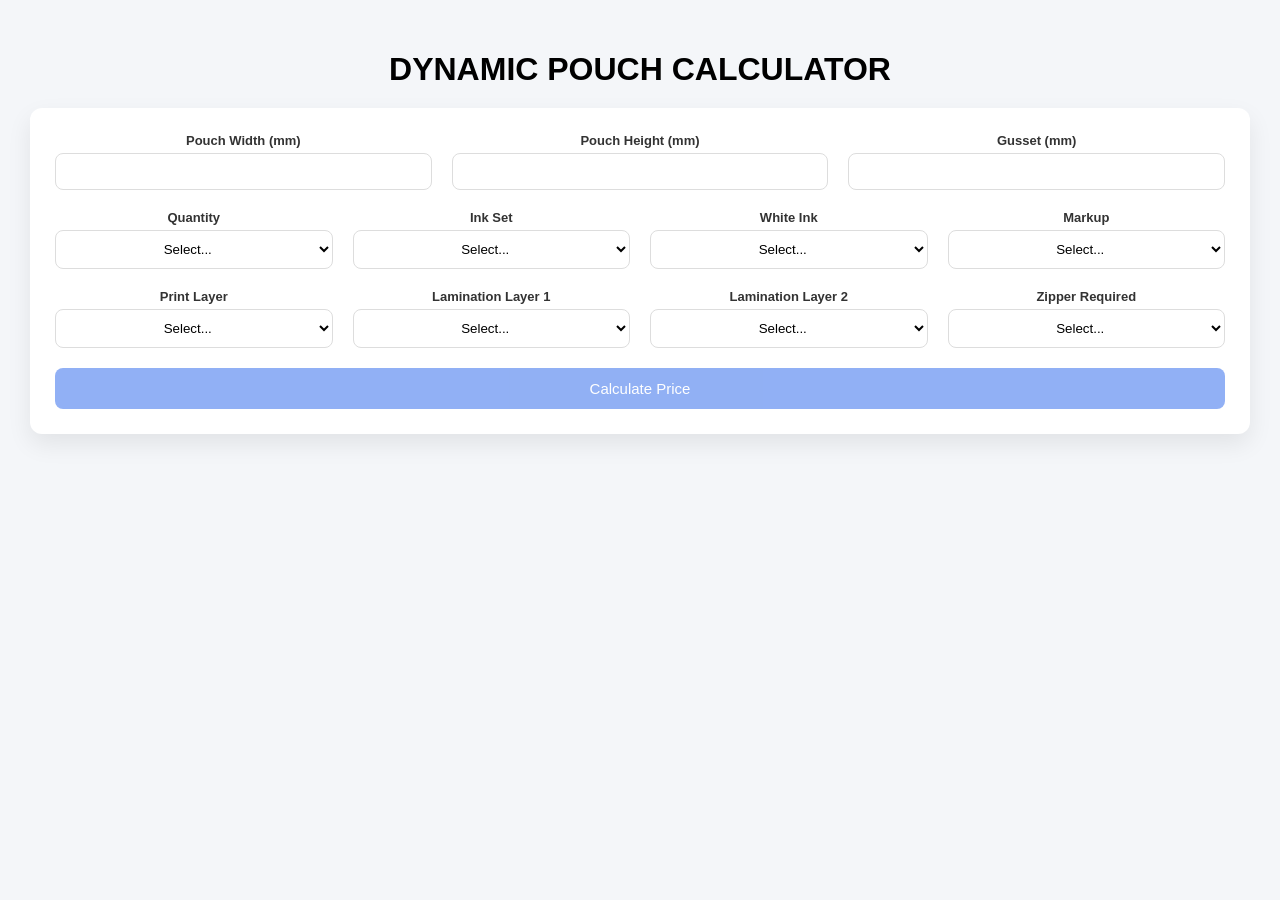
==== dynamic.html @ 2430ea6a "save" ====
<!DOCTYPE html>
<html lang="en">
<head>
  <meta charset="UTF-8" />
  <title>Dynamic Pouch Calculator</title>
  <link rel="stylesheet" href="dynamic.css">
</head>

<body>

<h1>DYNAMIC POUCH CALCULATOR</h1>

<div class="container">

  <!-- ROW 1: DIMENSIONS -->
  <div class="row">
    <div class="field">
      <label>Pouch Width (mm)</label>
      <input type="number" id="pouchWidth">
    </div>

    <div class="field">
      <label>Pouch Height (mm)</label>
      <input type="number" id="pouchHeight">
    </div>

    <div class="field">
      <label>Gusset (mm)</label>
      <input type="number" id="gusset">
    </div>
  </div>

  <!-- ROW 2: JOB SETTINGS -->
  <div class="row">
    <div class="field">
      <label>Quantity</label>
      <select id="quantity"></select>
    </div>

    <div class="field">
      <label>Ink Set</label>
      <select id="inkSet"></select>
    </div>

    <div class="field">
      <label>White Ink</label>
      <select id="whiteInk"></select>
    </div>

    <div class="field">
      <label>Markup</label>
      <select id="markup"></select>
    </div>
  </div>

  <!-- ROW 3: MATERIALS -->
  <div class="row">
    <div class="field">
      <label>Print Layer</label>
      <select id="printLayer"></select>
    </div>

    <div class="field">
      <label>Lamination Layer 1</label>
      <select id="lam1"></select>
    </div>

    <div class="field">
      <label>Lamination Layer 2</label>
      <select id="lam2"></select>
    </div>

    <div class="field">
      <label>Zipper Required</label>
      <select id="zipper">
    <option value="" selected disabled>Select...</option>
    <option value="yes">Yes</option>
    <option value="no">No</option>
      </select>
    </div>
  </div>

  <!-- BUTTON -->
  <button type="button" id="calcBtn" onclick="calculateDynamic()">
    Calculate Price
  </button>

</div>

<!-- OUTPUT -->
<div id="result"></div>

<script src="core.js"></script>
<script src="dynamic.js"></script>

</body>
</html>
---- dynamic.css ----
body {
  font-family: Arial, sans-serif;
  background: #f4f6f9;
  margin: 0;
  padding: 30px;
}

h1 {
  text-align: center;
  margin-bottom: 20px;
}

/* ================= MAIN CONTAINER ================= */
.container {
  max-width: 1200px;
  margin: auto;
  background: white;
  padding: 25px;
  border-radius: 12px;
  box-shadow: 0 10px 25px rgba(0,0,0,0.08);

  display: flex;
  flex-direction: column;
  gap: 20px;
}

/* ================= ROW SYSTEM ================= */
.row {
  display: grid;
  gap: 20px;
}

/* ROW 1: WIDTH / HEIGHT / GUSSET */
.row:nth-child(1) {
  grid-template-columns: repeat(3, 1fr);
}

/* ROW 2: QUANTITY / INK / WHITE / MARKUP */
.row:nth-child(2) {
  grid-template-columns: repeat(4, 1fr);
}

/* ROW 3: PRINT / LAM1 / LAM2 / ZIPPER */
.row:nth-child(3) {
  grid-template-columns: repeat(4, 1fr);
}

/* ================= FIELD ================= */
.field {
  display: flex;
  flex-direction: column;
  align-items: center;
  text-align: center;
}

/* LABEL */
label {
  font-weight: bold;
  font-size: 13px;
  margin-bottom: 5px;
  color: #333;
  text-align: center;
  width: 100%;
}

/* INPUTS */
input,
select {
  width: 100%;
  padding: 10px;
  border-radius: 8px;
  border: 1px solid #ddd;
  background: #fff;
  box-sizing: border-box;
  text-align: center;
}

/* ================= BUTTON ================= */
button {
  padding: 12px;
  border: none;
  border-radius: 8px;
  background: #2563eb;
  color: white;
  font-size: 15px;
  cursor: pointer;
}

button:hover {
  background: #1e4fd6;
}

/* ================= OUTPUT AREA ================= */
#result {
  max-width: 1200px;
  margin: 20px auto;
}

/* ================= COST GRID ================= */
.result-grid {
  display: grid;
  grid-template-columns: repeat(4, 1fr);
  gap: 15px;
}

/* ================= CARDS ================= */
.card {
  background: #0f172a;
  color: #fff;
  padding: 15px;
  border-radius: 10px;
  font-size: 13px;
  line-height: 1.6;

  display: flex;
  flex-direction: column;
}

.card h3 {
  margin-top: 0;
  font-size: 14px;
  border-bottom: 1px solid rgba(255,255,255,0.2);
  padding-bottom: 5px;
  margin-bottom: 10px;
}

/* ================= RESULT ROW ================= */
.result-row {
  display: flex;
  justify-content: space-between;
  align-items: center;
  padding: 2px 0;
  gap: 10px;
}

.result-label {
  color: rgba(255,255,255,0.75);
  font-weight: 500;
}

.result-value {
  font-weight: 600;
  color: #ffffff;
  text-align: right;
  white-space: nowrap;
}

/* ================= TOTALS SECTION ================= */
.totals {
  margin-top: 40px;
  padding: 20px;
  background: #ffffff;
  border: 1px solid #e6e6e6;
  border-radius: 12px;
  box-shadow: 0 2px 10px rgba(0,0,0,0.05);
}

.totals h3 {
  margin-bottom: 15px;
  font-size: 18px;
  font-weight: 700;
  border-bottom: 2px solid #f0f0f0;
  padding-bottom: 10px;
}

/* TOTAL ROWS */
.totals .result-row {
  display: flex;
  justify-content: space-between;
  align-items: center;
  padding: 8px 0;
  font-size: 14px;
}

.totals .result-label {
  color: #444;
}

.totals .result-value {
  font-weight: 600;
  color: #111;
}

/* FINAL PRICE EMPHASIS */
.totals .result-row:last-child .result-value {
  color: #16a34a;
  font-size: 15px;
}

/* ================= DIVIDER ================= */
.divider {
  border-top: 1px dashed #ddd;
  margin: 15px 0;
}

/* ================= RESPONSIVE ================= */
@media (max-width: 900px) {
  .result-grid {
    grid-template-columns: repeat(2, 1fr);
  }

  .row {
    grid-template-columns: 1fr !important;
  }
}

@media (max-width: 500px) {
  .result-grid {
    grid-template-columns: 1fr;
  }
}
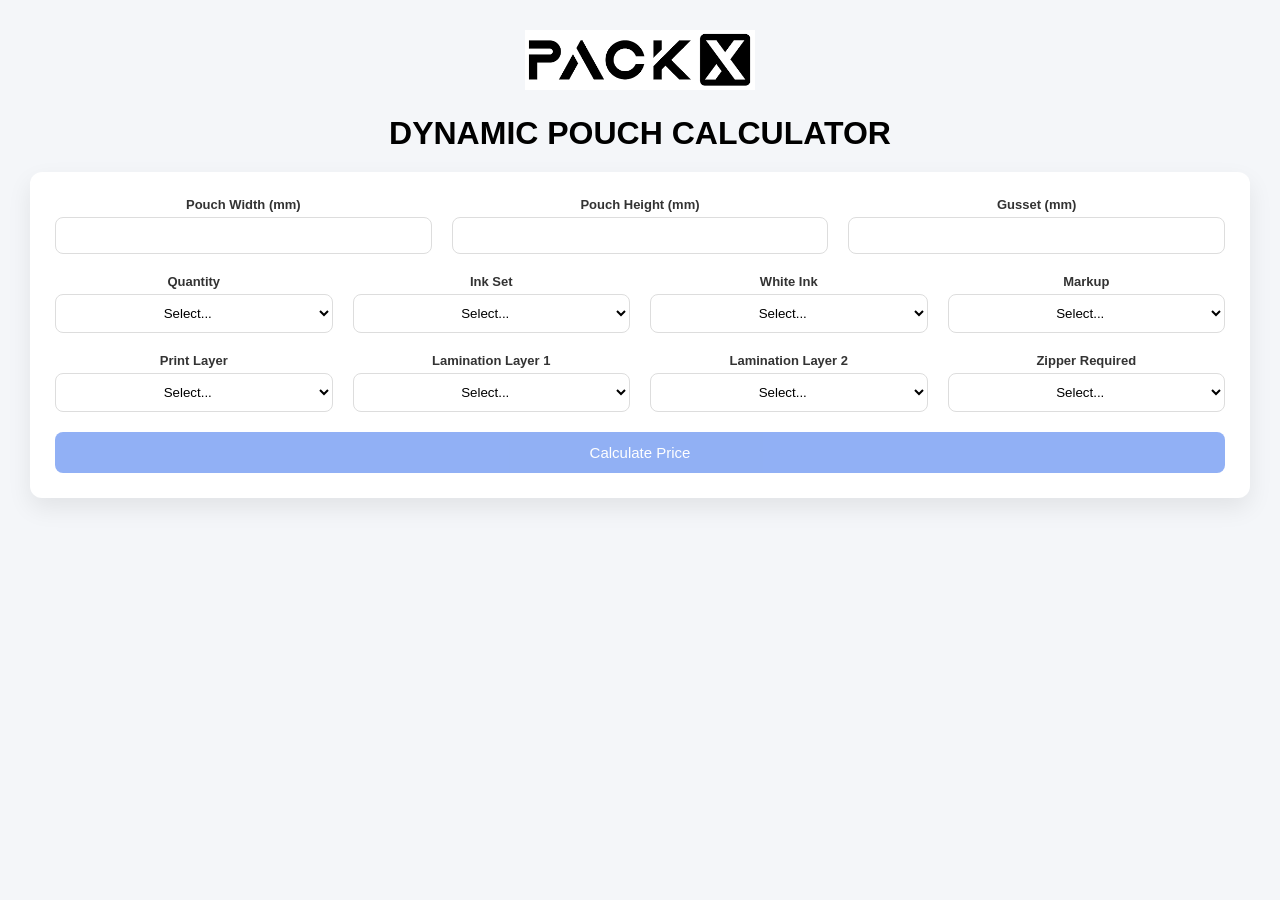
==== commit e4a58483: "save" ====
--- a/dynamic.html
+++ b/dynamic.html
@@ -7,6 +7,12 @@
 </head>
 
 <body>
+<!-- ================= HOMEPAGE BUTTON ================= -->
+<div class="home-button">
+  <a href="index.html">
+    <img src="pxlogo.png" alt="Home" />
+  </a>
+</div>
 
 <h1>DYNAMIC POUCH CALCULATOR</h1>
 
--- a/dynamic.css
+++ b/dynamic.css
@@ -208,4 +208,21 @@
   .result-grid {
     grid-template-columns: 1fr;
   }
+}
+
+/* ================= HOMEPAGE BUTTON ================= */
+.home-button {
+  text-align: center;       /* center the logo */
+  margin-bottom: 20px;      /* space below logo */
+}
+
+.home-button img {
+  height: 60px;             /* adjust size as needed */
+  cursor: pointer;
+  transition: transform 0.2s ease;
+  display: inline-block;    /* ensures proper centering */
+}
+
+.home-button img:hover {
+  transform: scale(1.05);   /* subtle zoom effect on hover */
 }
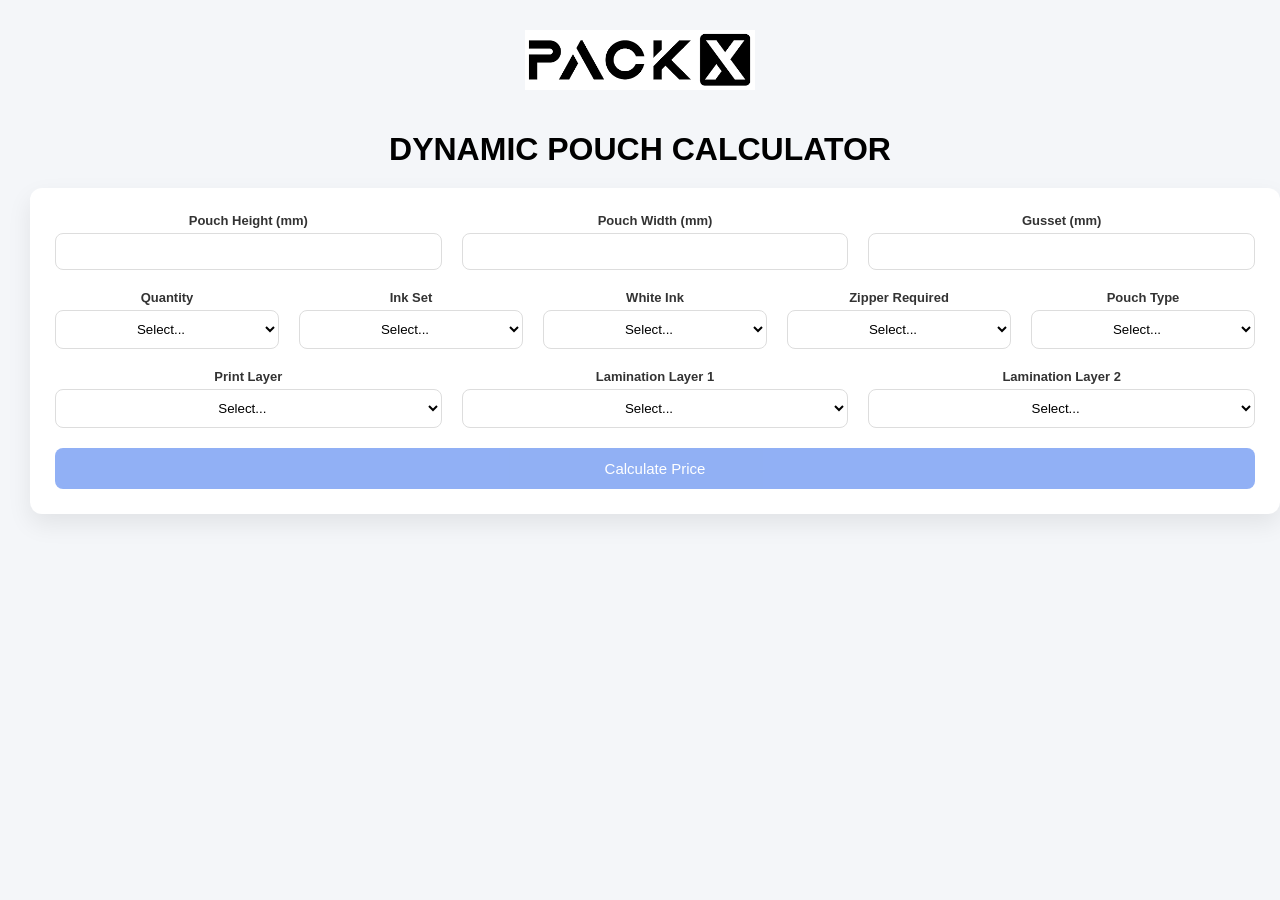
==== commit f702c541: "lastest" ====
--- a/dynamic.html
+++ b/dynamic.html
@@ -20,16 +20,19 @@
 
   <!-- ROW 1: DIMENSIONS -->
   <div class="row">
+
+      <div class="field">
+      <label>Pouch Height (mm)</label>
+      <input type="number" id="pouchHeight">
+    </div>
+
+
     <div class="field">
       <label>Pouch Width (mm)</label>
       <input type="number" id="pouchWidth">
     </div>
 
-    <div class="field">
-      <label>Pouch Height (mm)</label>
-      <input type="number" id="pouchHeight">
-    </div>
-
+  
     <div class="field">
       <label>Gusset (mm)</label>
       <input type="number" id="gusset">
@@ -53,10 +56,22 @@
       <select id="whiteInk"></select>
     </div>
 
+      <div class="field">
+      <label>Zipper Required</label>
+      <select id="zipper">
+    <option value="" selected disabled>Select...</option>
+    <option value="yes">Yes</option>
+    <option value="no">No</option>
+      </select>
+    </div>
+
     <div class="field">
-      <label>Markup</label>
-      <select id="markup"></select>
+      <label>Pouch Type</label>
+      <select id="pouchType">
+        <option value="" selected disabled>Select pouch type...</option>
+      </select>
     </div>
+
   </div>
 
   <!-- ROW 3: MATERIALS -->
@@ -76,14 +91,7 @@
       <select id="lam2"></select>
     </div>
 
-    <div class="field">
-      <label>Zipper Required</label>
-      <select id="zipper">
-    <option value="" selected disabled>Select...</option>
-    <option value="yes">Yes</option>
-    <option value="no">No</option>
-      </select>
-    </div>
+ 
   </div>
 
   <!-- BUTTON -->
--- a/dynamic.css
+++ b/dynamic.css
@@ -1,10 +1,37 @@
+/* ================= BODY ================= */
 body {
   font-family: Arial, sans-serif;
   background: #f4f6f9;
   margin: 0;
   padding: 30px;
+
+  display: flex;                /* flex container for main layout */
+  flex-direction: column;       /* stack content vertically */
+  align-items: center;          /* center children horizontally */
 }
 
+/* ================= HOMEPAGE BUTTON ================= */
+.home-button {
+  width: 100%;                  /* full width so image can center properly */
+  display: flex;
+  justify-content: center;      /* horizontal centering */
+  align-items: center;          /* vertical centering if needed */
+  margin-bottom: 20px;          /* space below logo */
+}
+
+.home-button img {
+  height: 60px;                 /* adjust size */
+  display: block;               /* ensures proper block centering */
+  margin: 0 auto;               /* horizontal centering */
+  cursor: pointer;
+  transition: transform 0.2s ease;
+}
+
+.home-button img:hover {
+  transform: scale(1.05);
+}
+
+/* ================= TITLES ================= */
 h1 {
   text-align: center;
   margin-bottom: 20px;
@@ -13,6 +40,7 @@
 /* ================= MAIN CONTAINER ================= */
 .container {
   max-width: 1200px;
+  width: 100%;
   margin: auto;
   background: white;
   padding: 25px;
@@ -30,20 +58,9 @@
   gap: 20px;
 }
 
-/* ROW 1: WIDTH / HEIGHT / GUSSET */
-.row:nth-child(1) {
-  grid-template-columns: repeat(3, 1fr);
-}
-
-/* ROW 2: QUANTITY / INK / WHITE / MARKUP */
-.row:nth-child(2) {
-  grid-template-columns: repeat(4, 1fr);
-}
-
-/* ROW 3: PRINT / LAM1 / LAM2 / ZIPPER */
-.row:nth-child(3) {
-  grid-template-columns: repeat(4, 1fr);
-}
+.row:nth-child(1) { grid-template-columns: repeat(3, 1fr); }
+.row:nth-child(2) { grid-template-columns: repeat(5, 1fr); }
+.row:nth-child(3) { grid-template-columns: repeat(3, 1fr); }
 
 /* ================= FIELD ================= */
 .field {
@@ -53,7 +70,6 @@
   text-align: center;
 }
 
-/* LABEL */
 label {
   font-weight: bold;
   font-size: 13px;
@@ -63,9 +79,7 @@
   width: 100%;
 }
 
-/* INPUTS */
-input,
-select {
+input, select {
   width: 100%;
   padding: 10px;
   border-radius: 8px;
@@ -86,9 +100,7 @@
   cursor: pointer;
 }
 
-button:hover {
-  background: #1e4fd6;
-}
+button:hover { background: #1e4fd6; }
 
 /* ================= OUTPUT AREA ================= */
 #result {
@@ -133,19 +145,10 @@
   gap: 10px;
 }
 
-.result-label {
-  color: rgba(255,255,255,0.75);
-  font-weight: 500;
-}
+.result-label { color: rgba(255,255,255,0.75); font-weight: 500; }
+.result-value { font-weight: 600; color: #ffffff; text-align: right; white-space: nowrap; }
 
-.result-value {
-  font-weight: 600;
-  color: #ffffff;
-  text-align: right;
-  white-space: nowrap;
-}
-
-/* ================= TOTALS SECTION ================= */
+/* ================= TOTALS ================= */
 .totals {
   margin-top: 40px;
   padding: 20px;
@@ -163,7 +166,6 @@
   padding-bottom: 10px;
 }
 
-/* TOTAL ROWS */
 .totals .result-row {
   display: flex;
   justify-content: space-between;
@@ -172,16 +174,9 @@
   font-size: 14px;
 }
 
-.totals .result-label {
-  color: #444;
-}
+.totals .result-label { color: #444; }
+.totals .result-value { font-weight: 600; color: #111; }
 
-.totals .result-value {
-  font-weight: 600;
-  color: #111;
-}
-
-/* FINAL PRICE EMPHASIS */
 .totals .result-row:last-child .result-value {
   color: #16a34a;
   font-size: 15px;
@@ -195,34 +190,10 @@
 
 /* ================= RESPONSIVE ================= */
 @media (max-width: 900px) {
-  .result-grid {
-    grid-template-columns: repeat(2, 1fr);
-  }
-
-  .row {
-    grid-template-columns: 1fr !important;
-  }
+  .result-grid { grid-template-columns: repeat(2, 1fr); }
+  .row { grid-template-columns: 1fr !important; }
 }
 
 @media (max-width: 500px) {
-  .result-grid {
-    grid-template-columns: 1fr;
-  }
-}
-
-/* ================= HOMEPAGE BUTTON ================= */
-.home-button {
-  text-align: center;       /* center the logo */
-  margin-bottom: 20px;      /* space below logo */
-}
-
-.home-button img {
-  height: 60px;             /* adjust size as needed */
-  cursor: pointer;
-  transition: transform 0.2s ease;
-  display: inline-block;    /* ensures proper centering */
-}
-
-.home-button img:hover {
-  transform: scale(1.05);   /* subtle zoom effect on hover */
+  .result-grid { grid-template-columns: 1fr; }
 }
